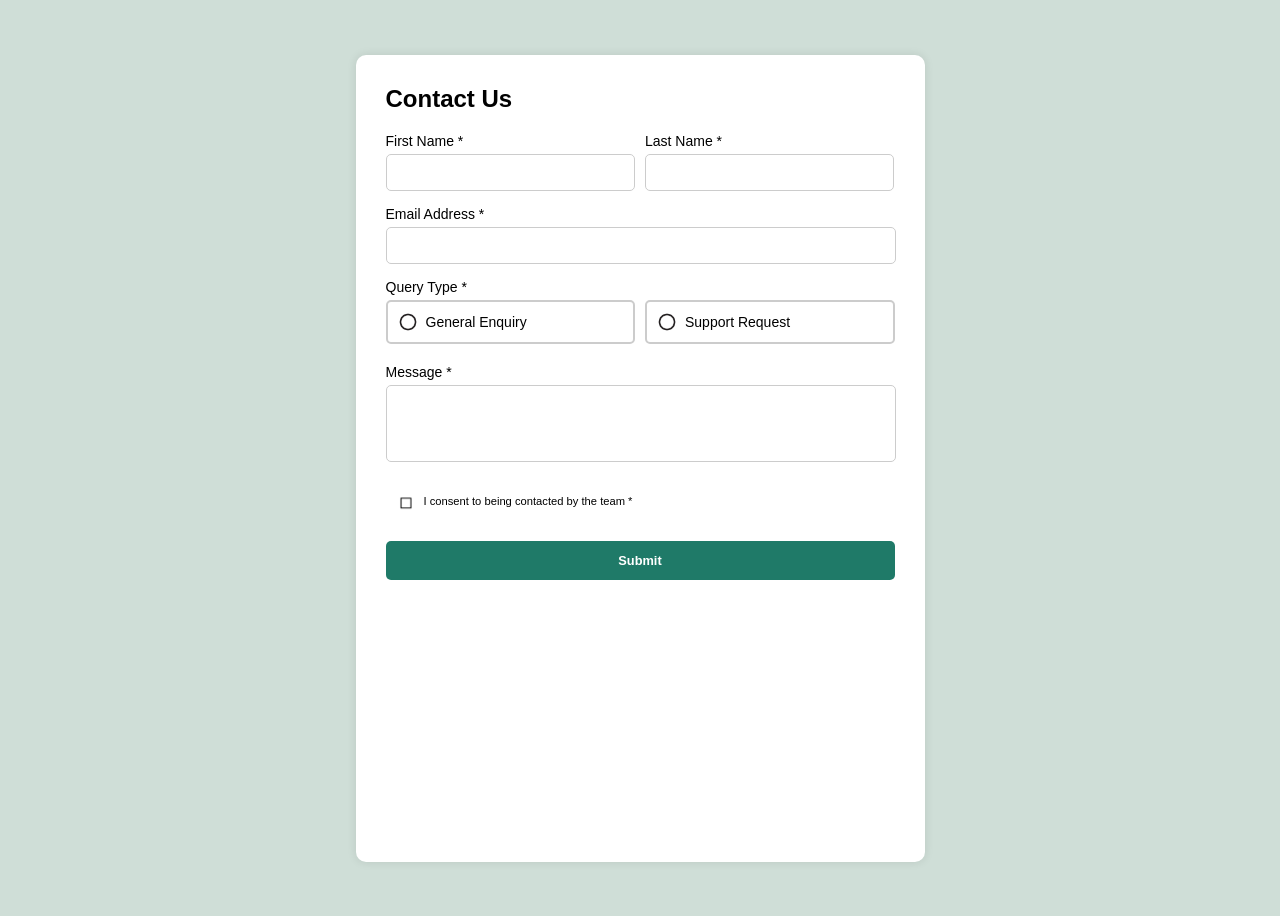
==== index.html @ 6877d988 "renombrado de archivo" ====
<!DOCTYPE html>
<html lang="en">

<head>
    <meta charset="UTF-8">
    <meta name="viewport" content="width=device-width, initial-scale=1.0">
    <link rel="stylesheet" href="style.css">
    <title>Contact Us</title>
</head>

<body>
    <form class="form-container">
        <h2>Contact Us</h2>

        <div class="row">
            <div class="form-group">
                <label>First Name *</label>
                <input type="text" required>
            </div>

            <div class="form-group">
                <label>Last Name *</label>
                <input type="text" required>
            </div>
        </div>

        <div class="form-group">
            <label>Email Address *</label>
            <input type="email" required>
        </div>

        <div class="form-group">
            <label>Query Type *</label>
            <div class="radio-group">
                <label>
                    <input type="radio" name="query" id="general">
                    <span class="icon-radio"></span>
                    General Enquiry
                </label>
                <label>
                    <input type="radio" name="query" id="support">
                    <span class="icon-radio"></span>
                    Support Request
                </label>
            </div>
        </div>

        <div class="form-group">
            <label>Message *</label>
            <textarea required></textarea>
        </div>

        <div class="form-group checkbox">
            <label>
                <input type="checkbox">
                <span class="icon-checkbox"></span>
                I consent to being contacted by the team *
            </label>
        </div>

        <button type="submit">Submit</button>
    </form>

</body>

</html>
---- style.css ----
@font-face {
  font-family: 'Karla';
  font-style: normal;
  font-weight: 400;
  src:
    local("Karla"),
    url("/fonts/karla.woff2") format("woff2"),
    url("/fonts/karla.woff") format("woff"),
    url("/fonts/karla.ttf") format("truetype");
}

body {
    font-family: karla, sans-serif;
    background-color: #cfded7;
    display: flex;
    justify-content: center;
    align-items: center;
    height: 100vh;
}

.form-container {
    background: #fff;
    padding: 30px;
    border-radius: 10px;
    width: 509px;
    height: 83vh;
    box-shadow: 0 0 10px rgba(0, 0, 0, 0.1);
    
    @media (max-width: 600px) {
       
        height: 89vh;
    }
}

h2 {
    margin: 0px;
    margin-bottom: 20px;
}

.row {
    display: flex;
    gap: 10px;

    @media (max-width: 600px) {
       
        flex-direction: column;
    }
}

.form-group {
    margin-bottom: 15px;
    width: 100%;
}

label {
    display: block;
    font-size: 14px;
    margin-bottom: 5px;
}

input,
textarea {
    width: 91%;
    padding: 10px;
    border: 1px solid #ccc;
    border-radius: 5px;

    @media (max-width: 600px) {
       
       width: 96%;
    }
}

.form-group input[type="email"] {
    width: 96%;
}

.form-group input[type="radio"],
.form-group input[type="checkbox"] {
    position: absolute;
    opacity: 0;
    pointer-events: none;
}

.radio-group {
    display: flex;
    gap: 10px;

    @media (max-width: 600px) {
       
       flex-direction: column;
    }
}

.radio-group label,
.checkbox label {
    display: flex;
    align-items: center;
    gap: 8px;
    border: 1px solid #ccc;
    padding: 10px;
    border-radius: 5px;
    width: 100%;
    cursor: pointer;
    position: relative;
    user-select: none;

    @media (max-width: 600px) {
       
       width: 96%;
    }
}

.icon-radio {
    width: 20px;
    height: 20px;
    background-size: cover;
    background-position: center;
    background-image: url('radiobuttonoff_111068.webp');
    border-radius: 50%;
    flex-shrink: 0;
}

.icon-checkbox {
    width: 20px;
    height: 20px;
    background-size: cover;
    background-position: center;
    background-image: url('check2-removebg-preview.png');
    flex-shrink: 0;
}


.radio-group label:has(input:checked) .icon-radio {
    background-image: url('icon-radio-selected.svg');
}

.checkbox label:has(input:checked) .icon-checkbox {
    background-image: url('icon-checkbox-check.svg');
}

textarea {
    resize: none;
    height: 55px;
    width: 96%;
}

.checkbox {
    display: flex;
    align-items: center;
    gap: 10px;
    font-size: 12px;

    @media (max-width: 600px) {
       
        width: 103%;
    }
}

button {
    width: 100%;
    padding: 12px;
    background-color: #1f7a68;
    color: white;
    font-weight: bold;
    border: none;
    border-radius: 5px;
    font-size: 0.8rem;
    cursor: pointer;
}

button:hover {
    background-color: #166354;
}

.radio-group label {
    transition: 0.3s;
    border-width: 2px;
}

.radio-group label:has(input:checked) {
    border-color: rgb(97, 167, 104);
    background-color: #eef;
}

.checkbox label {
    font-size: 0.7rem;
    border: 0px;
}
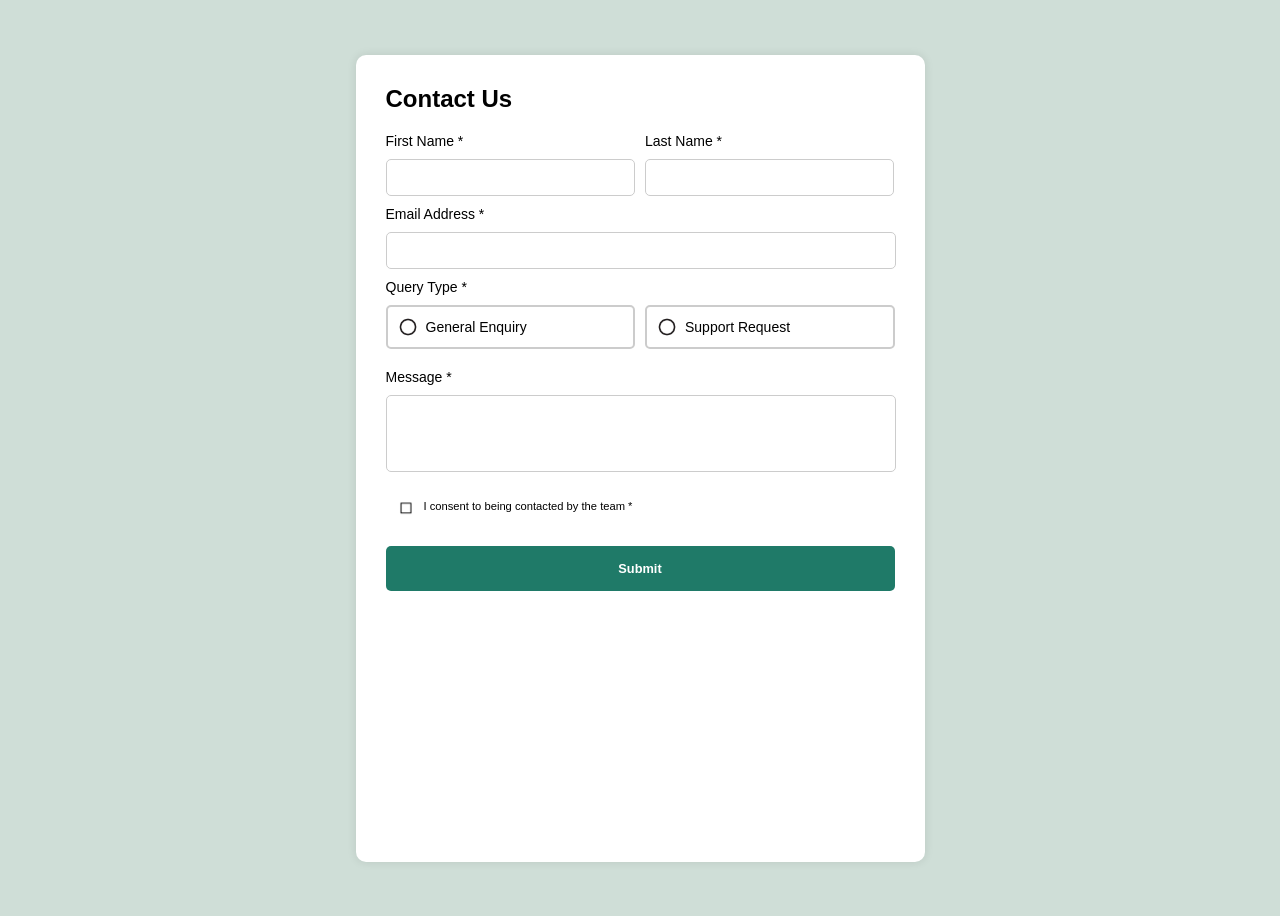
==== commit 7a07e5b5: "cambios generales" ====
--- a/index.html
+++ b/index.html
@@ -9,58 +9,63 @@
 </head>
 
 <body>
-    <form class="form-container">
+    <form id="form" class="form-container" novalidate>
         <h2>Contact Us</h2>
 
         <div class="row">
             <div class="form-group">
                 <label>First Name *</label>
                 <input type="text" required>
+                <small class="error-message">Este campo es obligatorio</small>
             </div>
 
             <div class="form-group">
                 <label>Last Name *</label>
                 <input type="text" required>
+                <small class="error-message">Este campo es obligatorio</small>
             </div>
         </div>
 
         <div class="form-group">
             <label>Email Address *</label>
-            <input type="email" required>
+            <input type="email" id="email" required>
+            <small class="error-message">Este campo es obligatorio</small>
         </div>
 
         <div class="form-group">
             <label>Query Type *</label>
             <div class="radio-group">
                 <label>
-                    <input type="radio" name="query" id="general">
+                    <input type="radio" name="query" id="general" required>
                     <span class="icon-radio"></span>
                     General Enquiry
                 </label>
                 <label>
-                    <input type="radio" name="query" id="support">
+                    <input type="radio" name="query" id="support" required>
                     <span class="icon-radio"></span>
                     Support Request
                 </label>
             </div>
+            <small class="error-message">Este campo es obligatorio</small>
         </div>
 
         <div class="form-group">
             <label>Message *</label>
             <textarea required></textarea>
+            <small class="error-message">Este campo es obligatorio</small>
         </div>
 
         <div class="form-group checkbox">
             <label>
-                <input type="checkbox">
+                <input type="checkbox" id="consent" required>
                 <span class="icon-checkbox"></span>
-                I consent to being contacted by the team *
+                I consent to being contacted by the team *                
             </label>
-        </div>
-
+            <small class="error-message">Este campo es obligatorio</small>
+        </div>         
         <button type="submit">Submit</button>
     </form>
 
 </body>
-
+<script src="main.js"></script>
 </html>
--- a/style.css
+++ b/style.css
@@ -49,14 +49,14 @@
 }
 
 .form-group {
-    margin-bottom: 15px;
+    margin-bottom: 10px;
     width: 100%;
 }
 
 label {
     display: block;
     font-size: 14px;
-    margin-bottom: 5px;
+    margin-bottom: 10px;
 }
 
 input,
@@ -80,7 +80,7 @@
 .form-group input[type="checkbox"] {
     position: absolute;
     opacity: 0;
-    pointer-events: none;
+    
 }
 
 .radio-group {
@@ -147,10 +147,10 @@
 }
 
 .checkbox {
-    display: flex;
-    align-items: center;
-    gap: 10px;
+        display: flex;
+    gap: 5px;
     font-size: 12px;
+    flex-direction: column;
 
     @media (max-width: 600px) {
        
@@ -160,7 +160,7 @@
 
 button {
     width: 100%;
-    padding: 12px;
+    padding: 15px;
     background-color: #1f7a68;
     color: white;
     font-weight: bold;
@@ -189,3 +189,33 @@
     border: 0px;
 }
 
+.form-group.error input,
+.form-group.error textarea {
+  border: 2px solid red;
+  background-color: #ffe6e6;
+}
+
+
+
+.form-group.error .error-message {
+  display: block;
+}
+
+.error-message {
+  display: none;
+  color: red;
+  font-size: 12px;
+ 
+}
+
+/* radios error */
+.form-group.error .radio-group {
+ 
+  padding: 0px;
+}
+
+/* checkbox error */
+.form-group.checkbox.error {
+  
+  padding: 0px;
+}
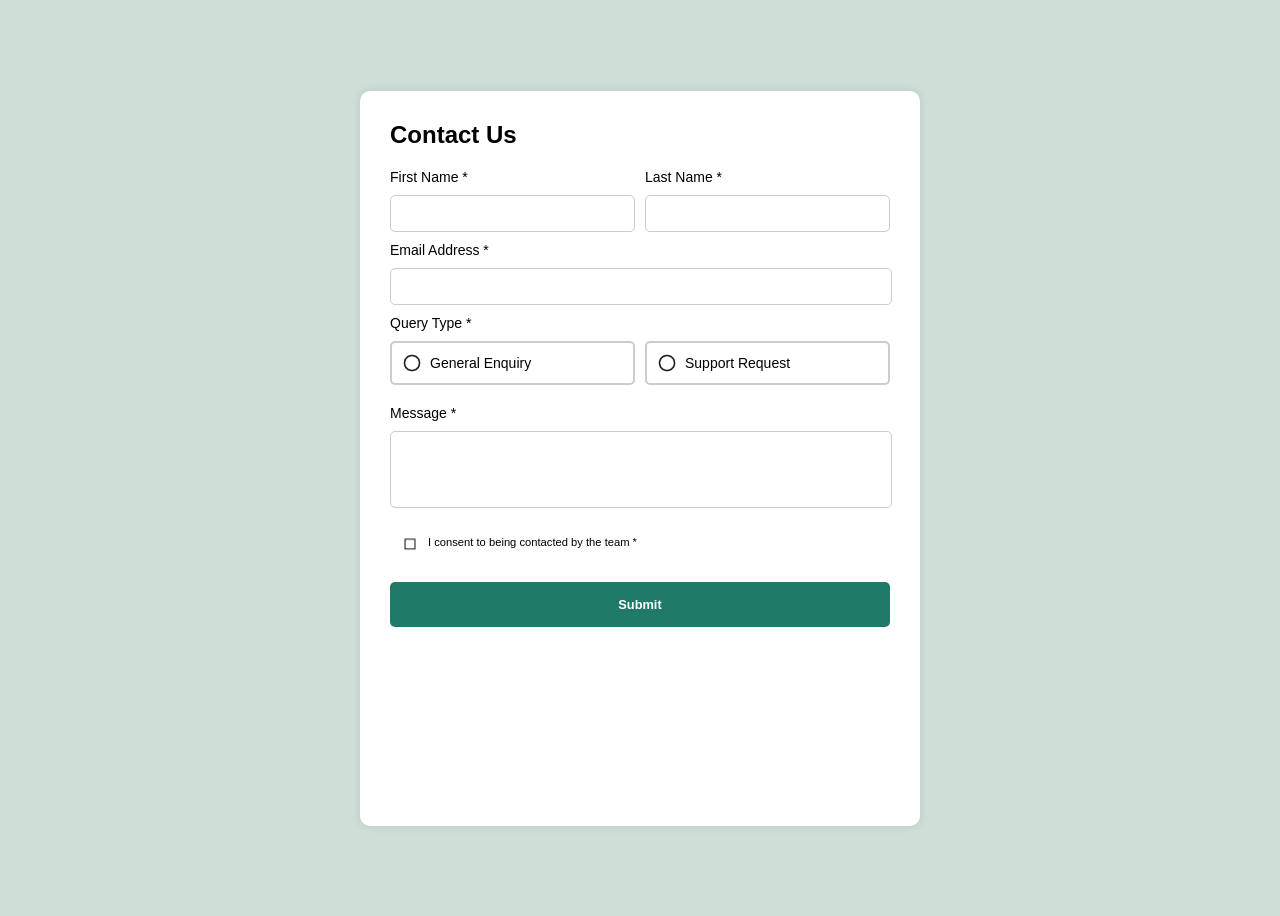
==== commit 1255c04c: "cambios en js alert" ====
--- a/index.html
+++ b/index.html
@@ -9,6 +9,15 @@
 </head>
 
 <body>
+    <div id="toast" class="toast">
+  <div class="toast-content">
+    <span class="icon">✔</span>
+    <div>
+      <strong>Message Sent!</strong>
+      <p>Thanks for completing the form. We'll be in touch soon!</p>
+    </div>
+  </div>
+</div>
     <form id="form" class="form-container" novalidate>
         <h2>Contact Us</h2>
 
@@ -16,20 +25,20 @@
             <div class="form-group">
                 <label>First Name *</label>
                 <input type="text" required>
-                <small class="error-message">Este campo es obligatorio</small>
+                <small class="error-message">This field is required</small>
             </div>
 
             <div class="form-group">
                 <label>Last Name *</label>
                 <input type="text" required>
-                <small class="error-message">Este campo es obligatorio</small>
+                <small class="error-message">This field is required</small>
             </div>
         </div>
 
         <div class="form-group">
             <label>Email Address *</label>
             <input type="email" id="email" required>
-            <small class="error-message">Este campo es obligatorio</small>
+            <small class="error-message">Please enter a valid email address</small>
         </div>
 
         <div class="form-group">
@@ -46,13 +55,13 @@
                     Support Request
                 </label>
             </div>
-            <small class="error-message">Este campo es obligatorio</small>
+            <small class="error-message">Please select a query type</small>
         </div>
 
         <div class="form-group">
             <label>Message *</label>
             <textarea required></textarea>
-            <small class="error-message">Este campo es obligatorio</small>
+            <small class="error-message">This field is required</small>
         </div>
 
         <div class="form-group checkbox">
@@ -61,9 +70,9 @@
                 <span class="icon-checkbox"></span>
                 I consent to being contacted by the team *                
             </label>
-            <small class="error-message">Este campo es obligatorio</small>
+            <small class="error-message">To submit this form, you must consent to being contacted by the team</small>
         </div>         
-        <button type="submit">Submit</button>
+        <button type="submit">Submit</button>        
     </form>
 
 </body>
--- a/style.css
+++ b/style.css
@@ -23,8 +23,8 @@
     background: #fff;
     padding: 30px;
     border-radius: 10px;
-    width: 509px;
-    height: 83vh;
+    width: 500px;
+    min-height: 75vh;
     box-shadow: 0 0 10px rgba(0, 0, 0, 0.1);
     
     @media (max-width: 600px) {
@@ -205,6 +205,7 @@
   display: none;
   color: red;
   font-size: 12px;
+ min-height: 16px;
  
 }
 
@@ -218,4 +219,47 @@
 .form-group.checkbox.error {
   
   padding: 0px;
-}+}
+
+input:focus,
+textarea:focus {
+    outline: 2px solid #1f7a68;
+    outline-offset: 1px;
+}
+
+.form-group.checkbox {
+  flex-direction: column;
+  align-items: flex-start;
+}
+
+.toast {
+  position: fixed;
+  top: 20px;
+  left: 50%;
+  transform: translateX(-50%) translateY(-20px);
+  background-color: #2f4f4f;
+  color: white;
+  padding: 16px 20px;
+  border-radius: 10px;
+  opacity: 0;
+  pointer-events: none;
+  transition: all 0.4s ease;
+  z-index: 999;
+  min-width: 300px;
+}
+
+.toast.show {
+  opacity: 1;
+  transform: translateX(-50%) translateY(0);
+}
+
+.toast-content {
+  display: flex;
+  gap: 10px;
+  align-items: flex-start;
+}
+
+.toast .icon {
+  font-size: 20px;
+  margin-top: 3px;
+}
